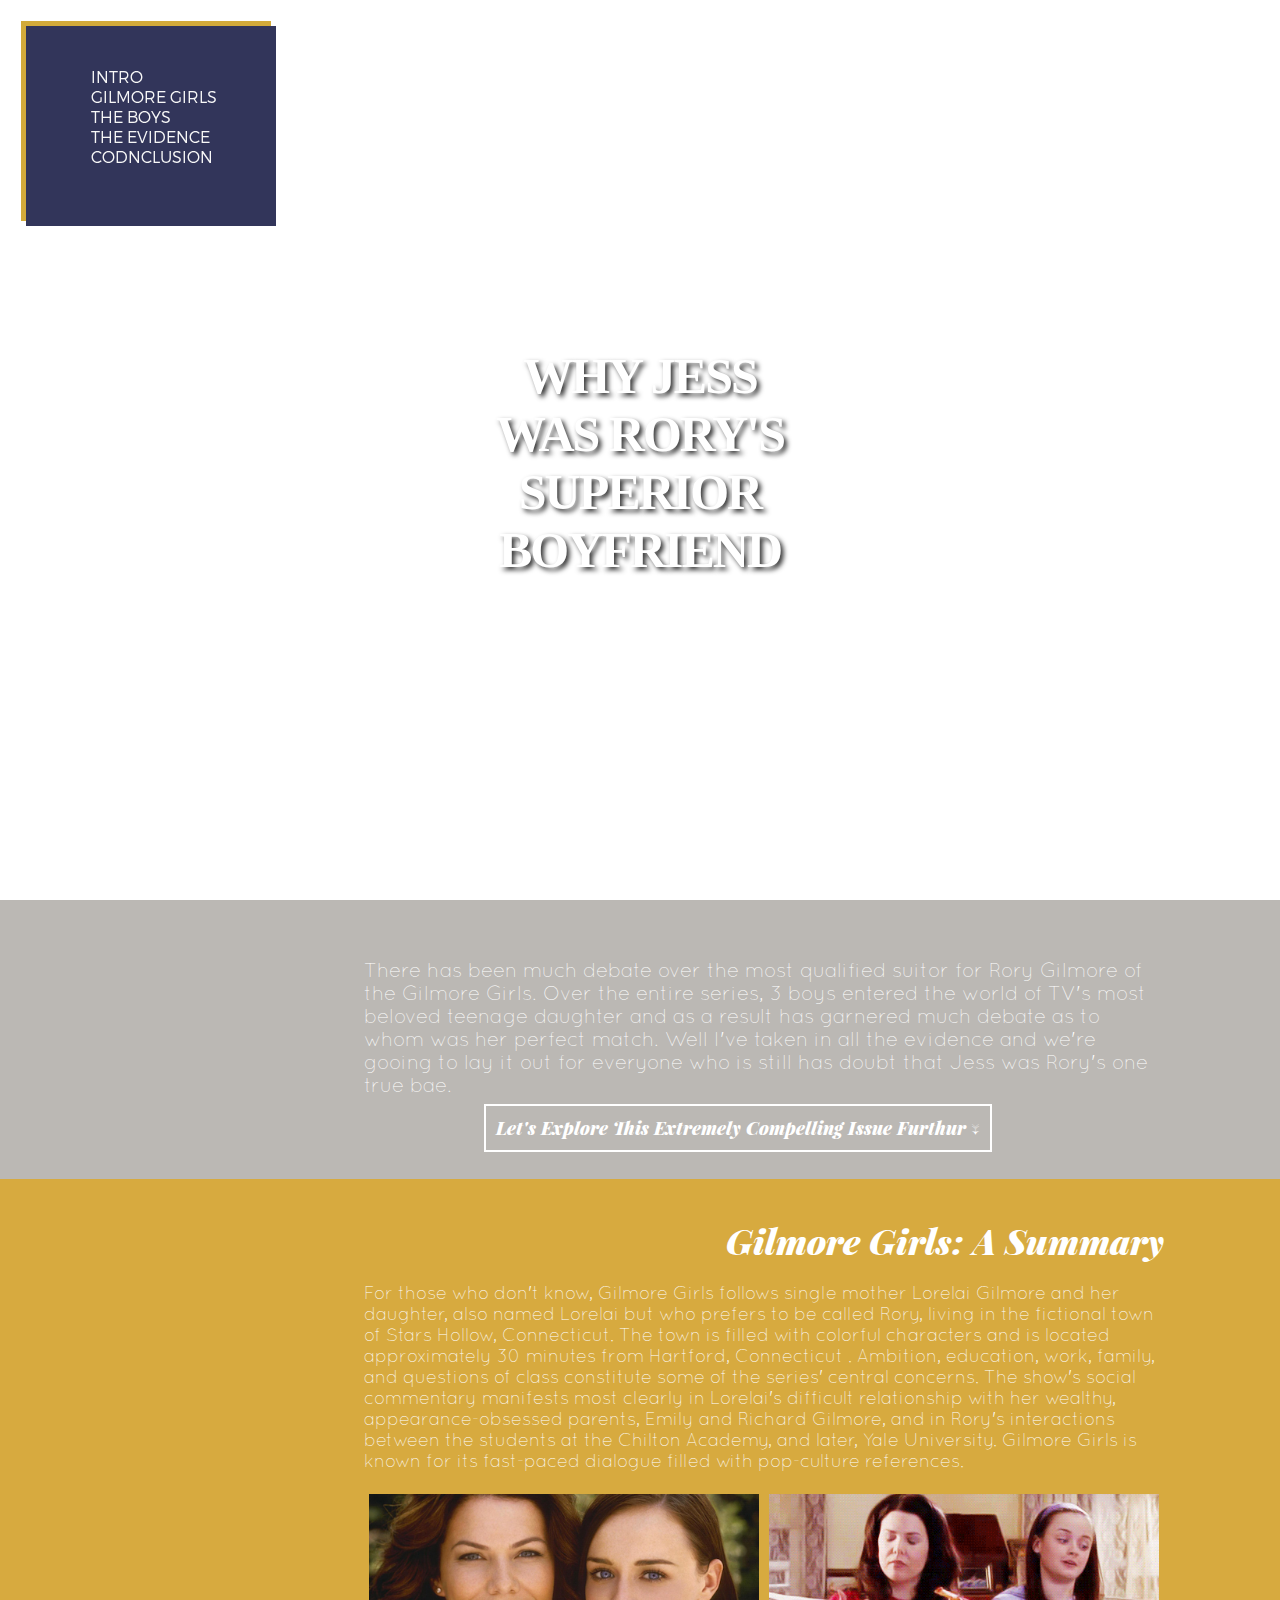
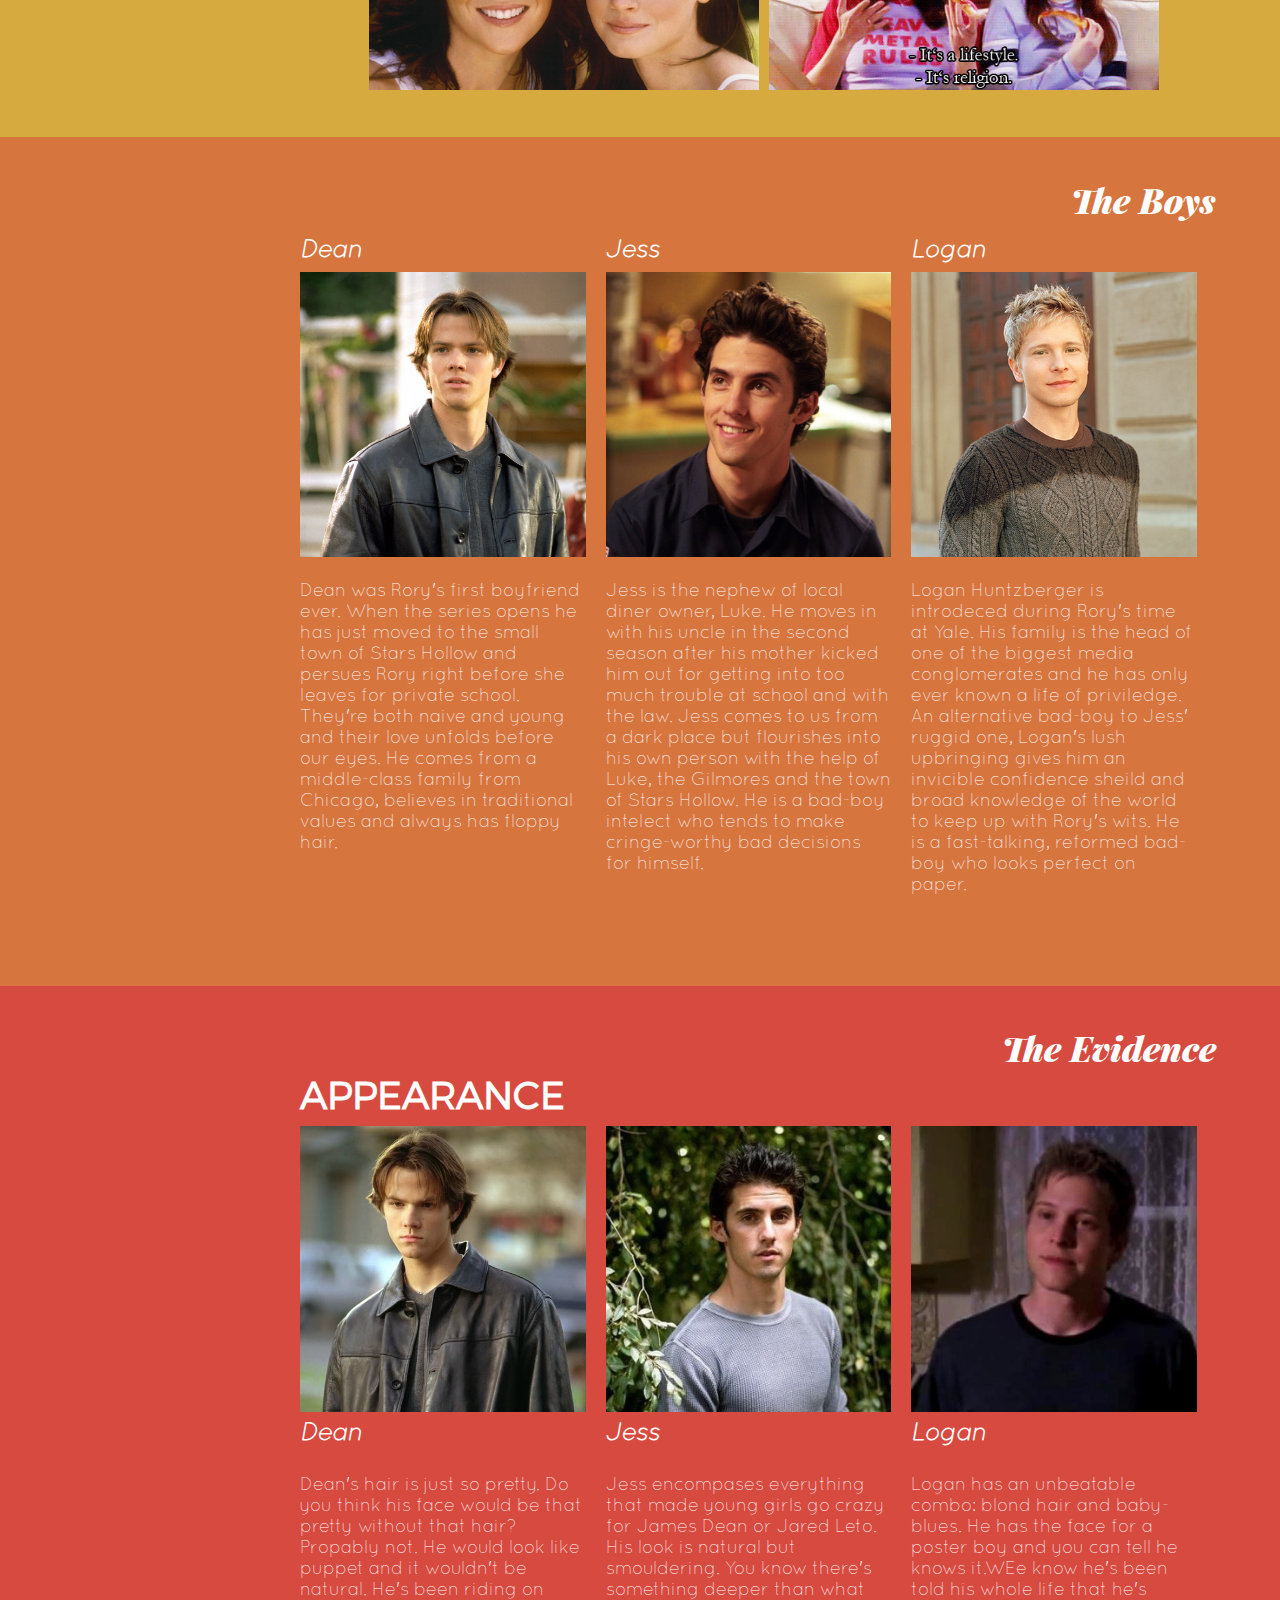
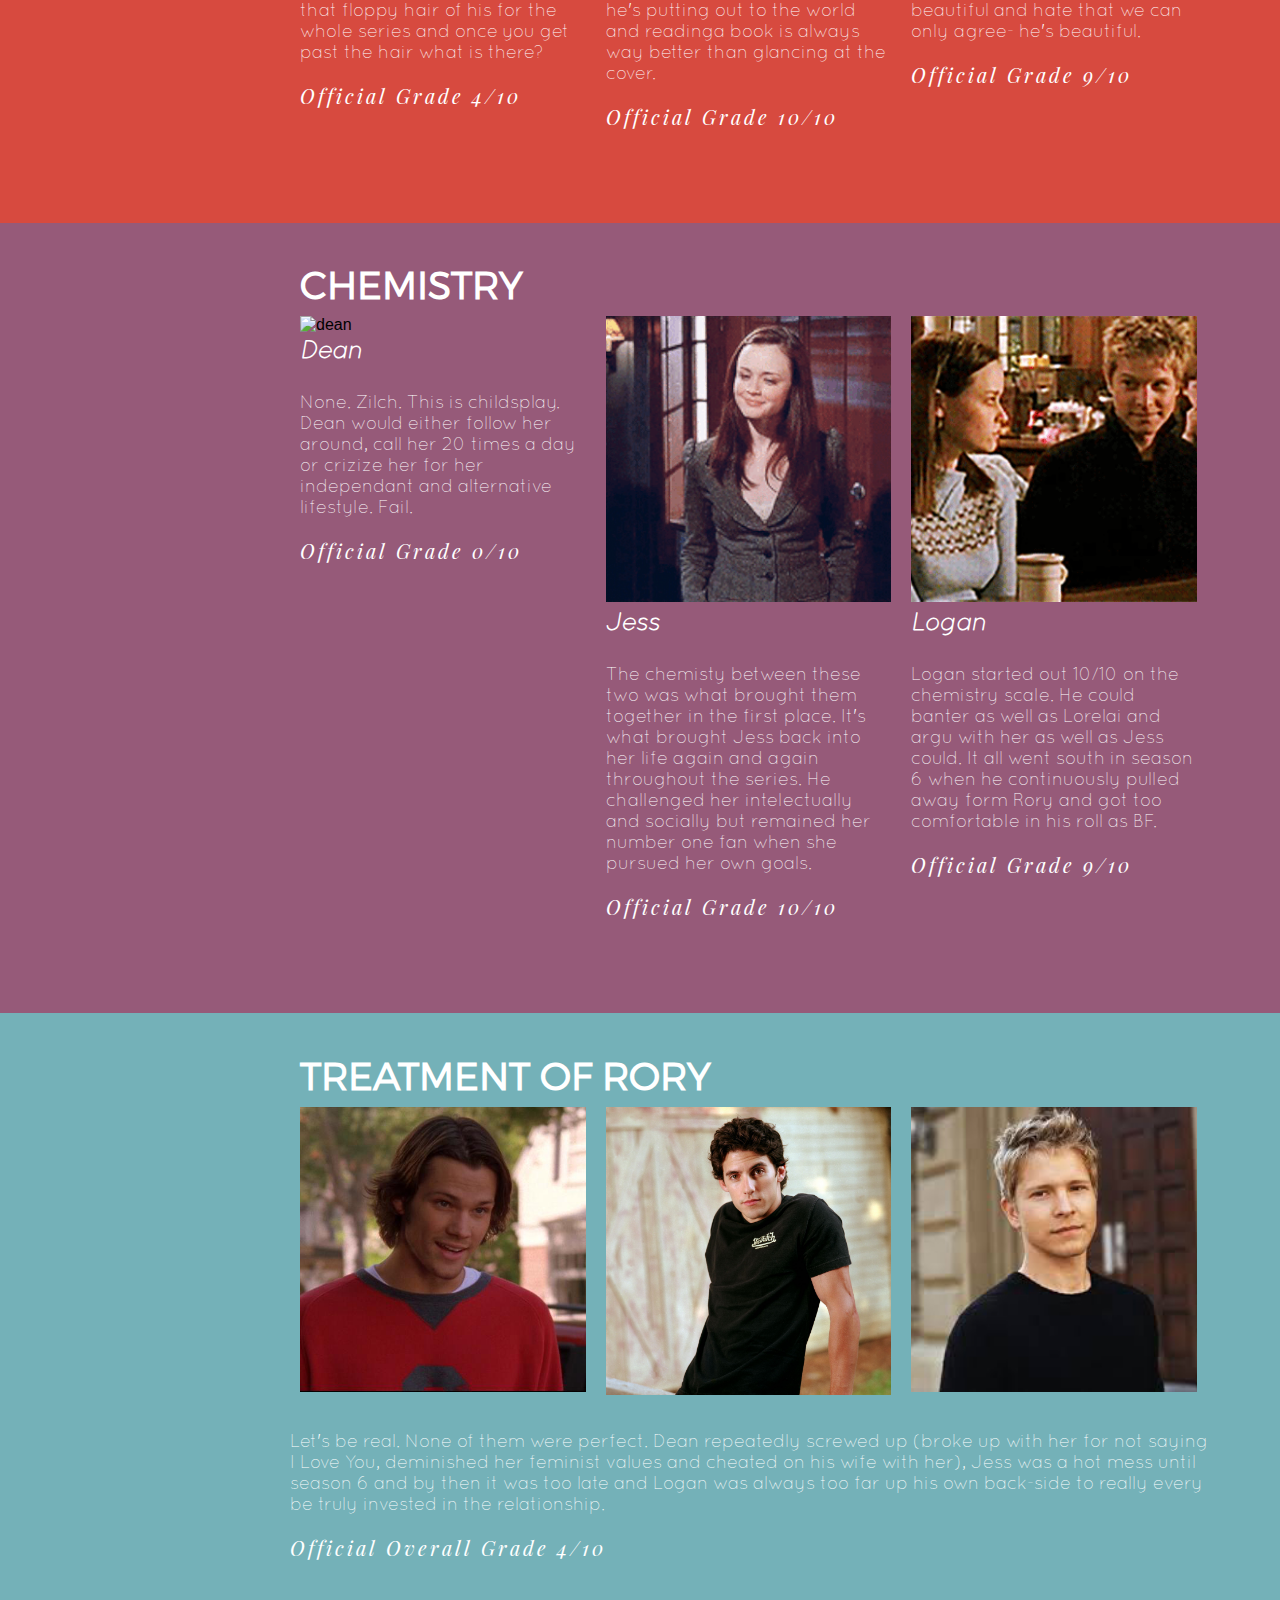
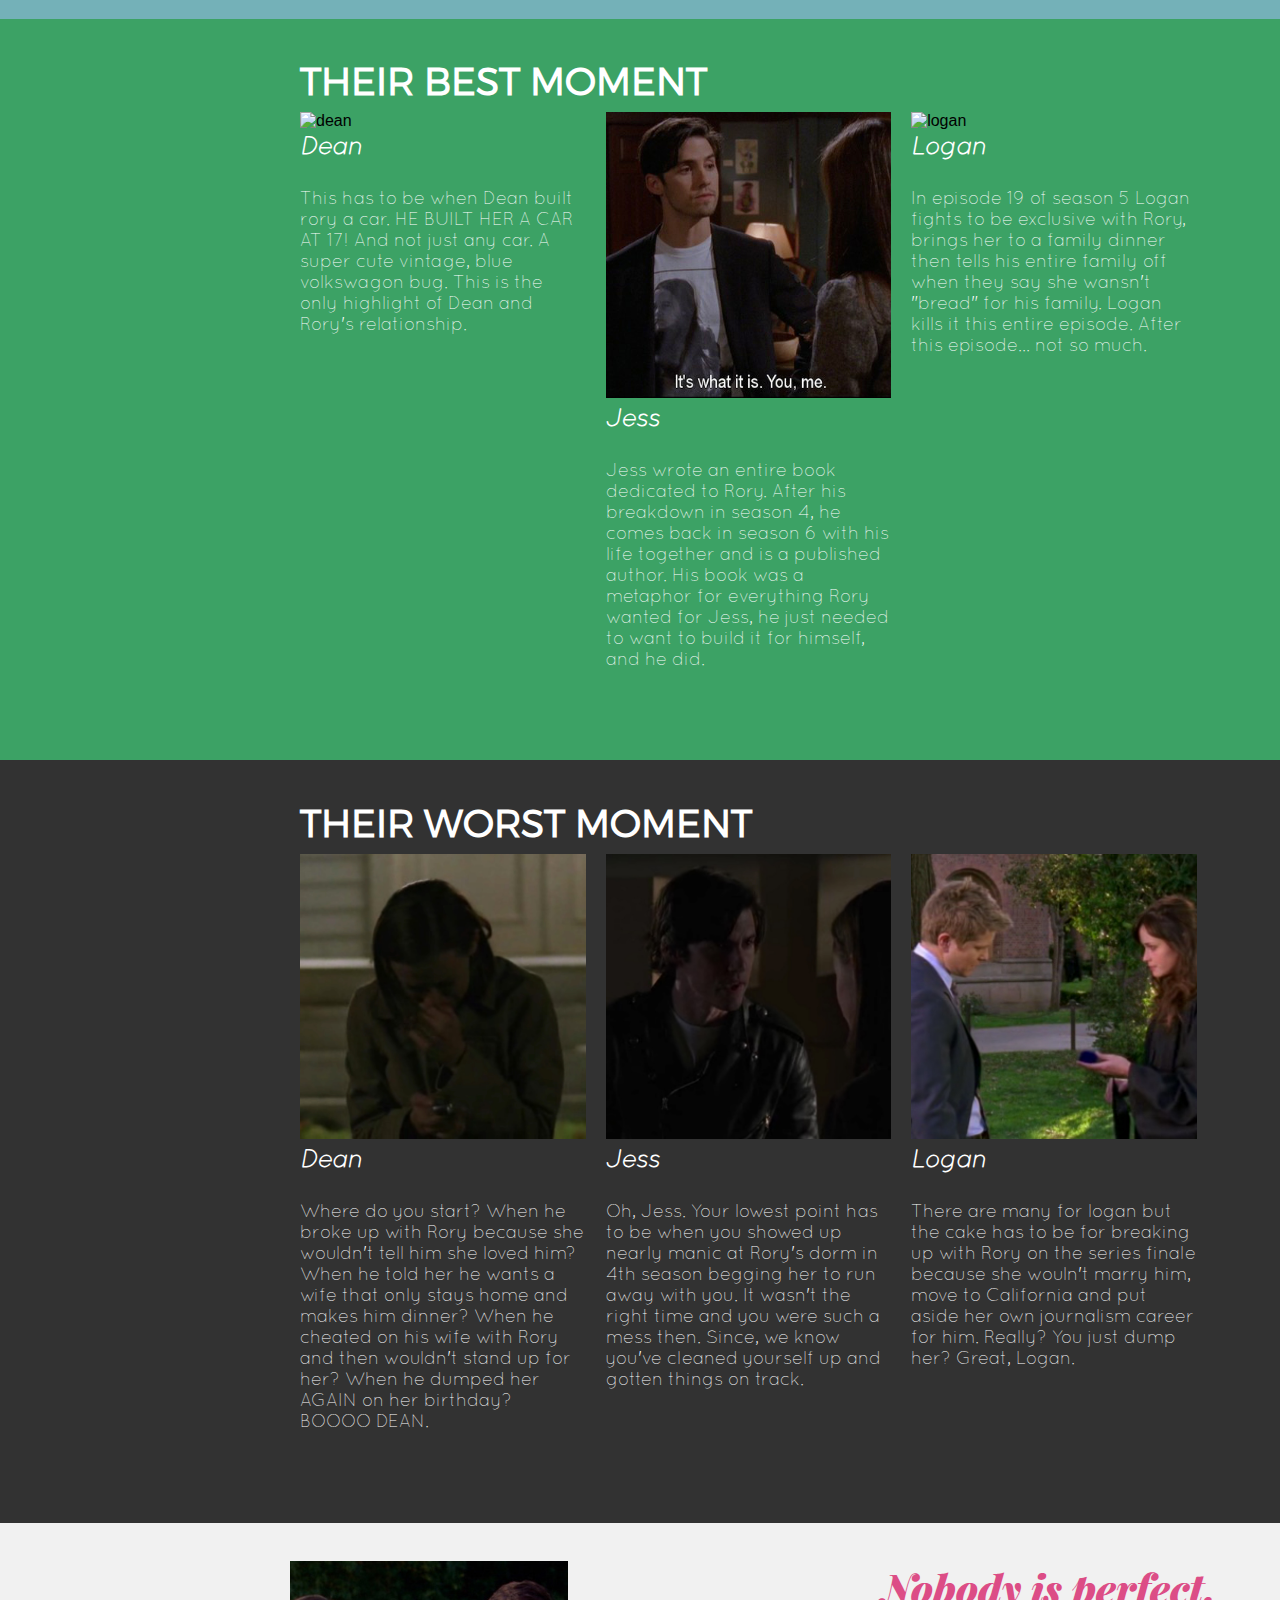
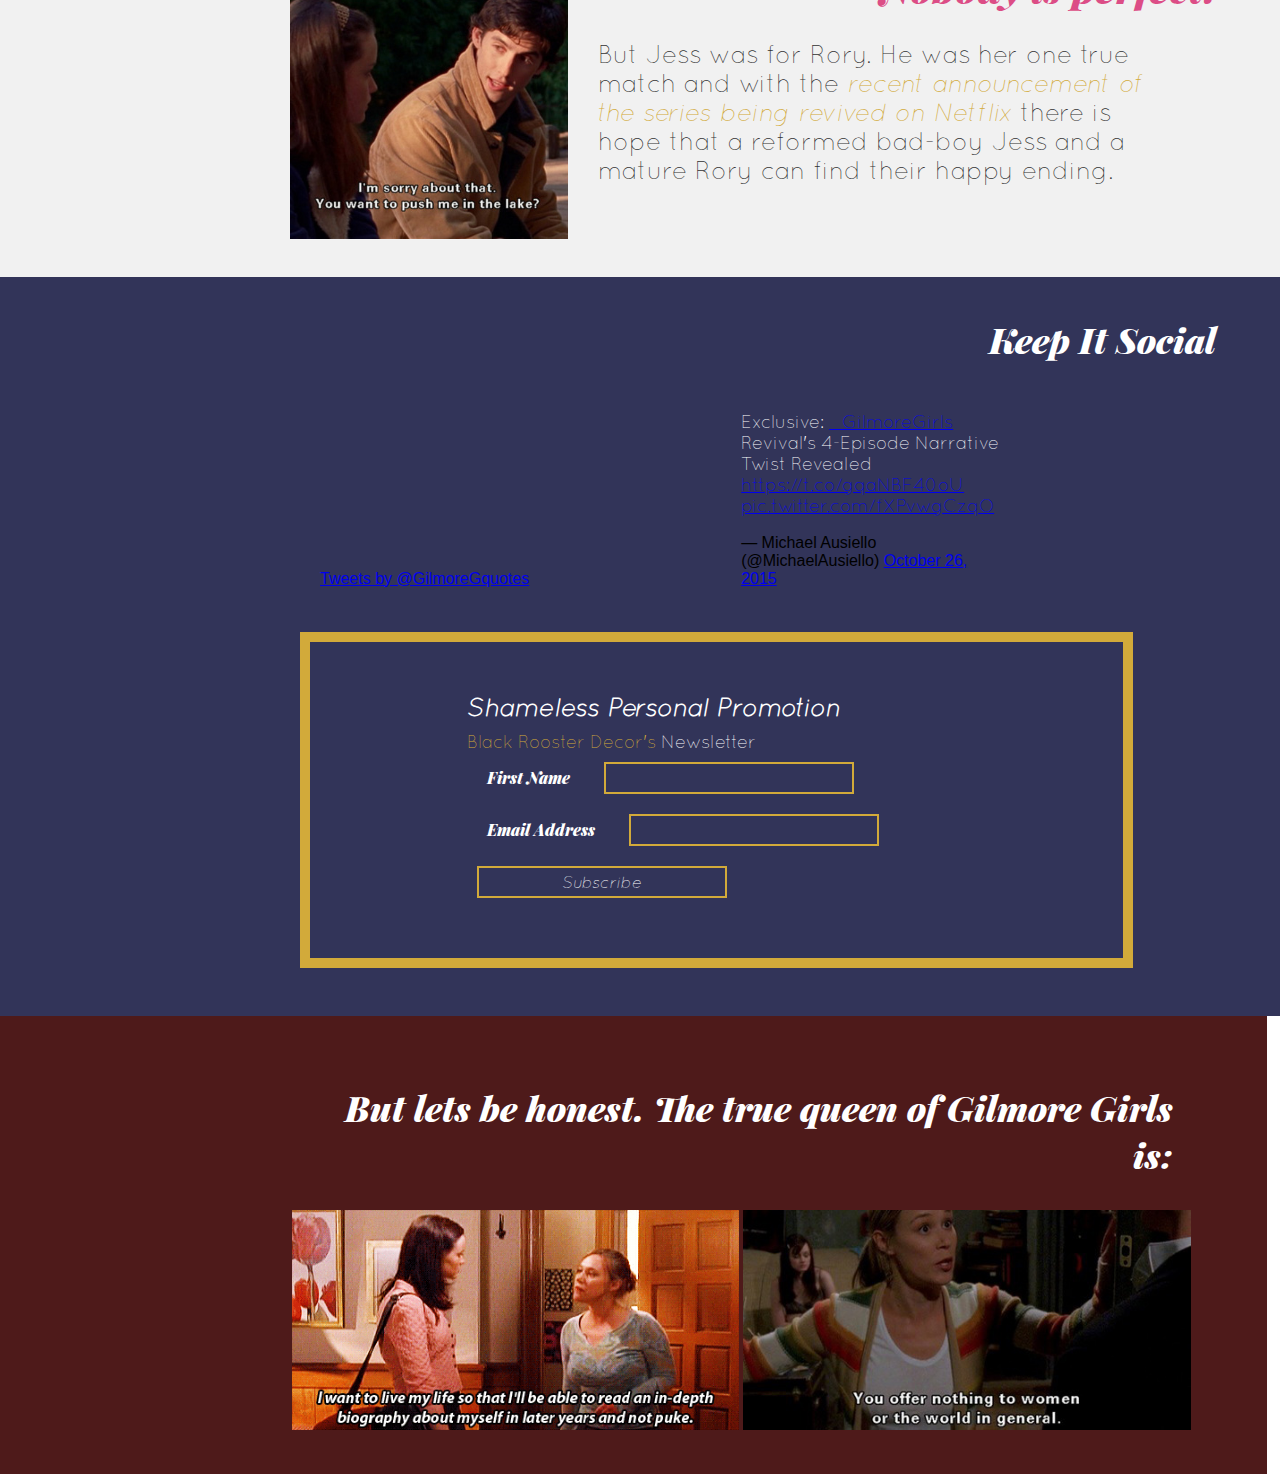
==== index.html @ 8b72e269 "Initial Commit" ====
<!DOCTYPE html>
<html lang="en">
<head>
	<meta charset="UTF-8">
	<title>Why Jess Was Rory's Superior Boyfriend</title>
	<link rel="stylesheet" href="style.css">
</head>

<body>
	<header>
		<nav id="nav">
		<ul>
			<li><a href="index.html">Intro</a></li>
			<li><a href="#story">Gilmore Girls</a></li>
			<li><a href="#boys">The Boys</a></li>
			<li><a href="#evidence">The Evidence</a>
				<ul class="subMenu">
						<li><a href="#apperance">Appearance</a></li>
						<li><a href="#chemistry">Chemistry</a></li>
						<li><a href="#rory">Treatment of Rory</a></li>
						<li><a href="#best">Best Moment</a></li>
						<li><a href="#worst">Worst Moment</a></li>
					</ul>
				</li>
				<li><a href="#finale">Codnclusion</a></li>
			</ul>
		</nav>
		<div class="wrapperHead">
			<h1>Why Jess Was Rory's Superior Boyfriend</h1>
		</div>
	</header>

	
	
	<div class="about">
		<div class="wrapper">
			<p>There has been much debate over the most qualified suitor for Rory Gilmore of the Gilmore Girls. Over the entire series, 3 boys entered the world of TV's most beloved teenage daughter and as a result has garnered much debate as to whom was her perfect match. Well I've taken in all the evidence and we're gooing to lay it out for everyone who is still has doubt that Jess was Rory's one true bae.</p>
			<a href="#story">Let's Explore This Extremely Compelling Issue Furthur &#8595;</a>
		</div>
	</div>

		<div class="story" id="story">
			<div class="wrapper">			
				<h2>Gilmore Girls: A Summary</h2>
				<p>For those who don't know, Gilmore Girls follows single mother Lorelai Gilmore and her daughter, also named Lorelai but who prefers to be called Rory, living in the fictional town of Stars Hollow, Connecticut. The town is filled with colorful characters and is located approximately 30 minutes from Hartford, Connecticut . Ambition, education, work, family, and questions of class constitute some of the series' central concerns. The show's social commentary manifests most clearly in Lorelai's difficult relationship with her wealthy, appearance-obsessed parents, Emily and Richard Gilmore, and in Rory's interactions between the students at the Chilton Academy, and later, Yale University. Gilmore Girls is known for its fast-paced dialogue filled with pop-culture references.</p>
				<div class="storyImg">
					<img src="images/GG-LR.jpg" alt="GG 1">
					<div class="storyVideo">
						<iframe src="https://www.youtube.com/embed/JfCYKe5SxQE?rel=0&amp;showinfo=0" frameborder="0" allowfullscreen></iframe>
					</div>
				</div> 

				<div class="storyImg">
					<img src="images/GG-Religion.gif" alt="GG 2">
					<div class="storyVideo">
						<iframe src="https://www.youtube.com/embed/2e681kuHWds?rel=0&amp;showinfo=0" frameborder="0" allowfullscreen></iframe>
					</div>
				</div>				

			</div>
		</div>	

		
		
		<div class="boys" id="boys">
			<h2>The Boys</h2>
				<div class="dean">
					<h4>Dean</h4>
					<img src="images/Dean02.jpg" class="theboys" alt="Dean">
					<p>Dean was Rory's first boyfriend ever. When the series opens he has just moved to the small town of Stars Hollow and persues Rory right before she leaves for private school. They're both naive and young and their love unfolds before our eyes. He comes from a middle-class family from Chicago, believes in traditional values and always has floppy hair.</p>
				</div>

				<div class="jess">
					<h4>Jess</h4>
					<img src="images/Jess03.jpg" class="theboys" alt="jess">
					<p>Jess is the nephew of local diner owner, Luke. He moves in with his uncle in the second season after his mother kicked him out for getting into too much trouble at school and with the law. Jess comes to us from a dark place but flourishes into his own person with the help of Luke, the Gilmores and the town of Stars Hollow. He is a bad-boy intelect who tends to make cringe-worthy bad decisions for himself.</p>
				</div>

				<div class="logan">
					<h4>Logan</h4>
					<img src="images/Logan02.jpg" class="theboys" alt="logan">
					<p>Logan Huntzberger is introdeced during Rory's time at Yale. His family is the head of one of the biggest media conglomerates and he has only ever known a life of priviledge. An alternative bad-boy to Jess' ruggid one, Logan's lush upbringing gives him an invicible confidence sheild and broad knowledge of the world to keep up with Rory's wits. He is a fast-talking, reformed bad-boy who looks perfect on paper.</p>
				</div>
		</div>
		

		<div class="appearance" id="evidence appearance">
			<h2>The Evidence</h2>
			<h3>Appearance</h3>
				<div class="dean">
					<img src="images/Dean01.jpg" class="theboys" alt="dean">
					<h4>Dean</h4>
					<p>Dean's hair is just so pretty. Do you think his face would be that pretty without that hair? Propably not. He would look like puppet and it wouldn't be natural. He's been riding on that floppy hair of his for the whole series and once you get past the hair what is there?</p>
					<p class="grade">Official Grade 4/10</p>
				</div>

				<div class="jess">
					<img src="images/Jess01.jpg" class="theboys" alt="jess">
					<h4>Jess</h4>
					<p>Jess encompases everything that made young girls go crazy for James Dean or Jared Leto. His look is natural but smouldering. You know there's something deeper than what he's putting out to the world and readinga  book is always way better than glancing at the cover.</p>
					<p class="grade">Official Grade 10/10</p>
				</div>

				<div class="logan">
					<img src="images/Logan03.jpg" class="theboys" alt="logan">
					<h4>Logan</h4>					
					<p>Logan has an unbeatable combo: blond hair and baby-blues. He has the face for a poster boy and you can tell he knows it.WEe know he's been told his whole life that he's beautiful and hate that we can only agree- he's beautiful.</p>	
					<p class="grade">Official Grade 9/10</p>
				</div>	
		</div>	


			<div class="chemistry clearfix" id="chemistry">
				<h3>Chemistry</h3>
				<div class="dean">
					<img src="images/Dean04.jpg" class="theboys" alt="dean">
					<h4>Dean</h4>
					<p>None. Zilch. This is childsplay. Dean would either follow her around, call her 20 times a day or crizize her for her independant and alternative lifestyle. Fail.</p>
					<p class="grade">Official Grade 0/10</p>
				</div>

				<div class="jess">
					<img src="images/Jess04.gif" class="theboys" alt="jess">
					<h4>Jess</h4>
					<p>The chemisty between these two was what brought them together in the first place. It's what brought Jess back into her life again and again throughout the series. He challenged her intelectually and socially but remained her number one fan when she pursued her own goals.</p>
					<p class="grade">Official Grade 10/10</p>
				</div>

				<div class="logan">
					<img src="images/Logan04.gif" class="theboys" alt="logan">
					<h4>Logan</h4>					
					<p>Logan started out 10/10 on the chemistry scale. He could banter as well as Lorelai and argu with her as well as Jess could. It all went south in season 6 when he continuously pulled away form Rory and got too comfortable in his roll as BF.</p>	
					<p class="grade">Official Grade 9/10</p>
				</div>	
			</div>

			<div class="rory clearfix">
			<h3>Treatment of Rory</h3>
				<div>
					<img src="images/Dean03.JPG" alt="Dean" class="theboys"> 
					<img src="images/Jess02.jpg" alt="Jess" class="theboys"> 
					<img src="images/Logan01.jpg" alt="Logan" class="theboys">
					<p>Let's be real. None of them were perfect. Dean repeatedly screwed up (broke up with her for not saying I Love You, deminished her feminist values and cheated on his wife with her), Jess was a hot mess until season 6 and by then it was too late and Logan was always too far up his own back-side to really every be truly invested in the relationship.</p>
					<p class="grade">Official Overall Grade 4/10</p>
				</div>
			</div>

	
			<div class="best clearfix">
			<h3>Their Best Moment</h3>
				<div class="dean">
					<img src="images/Dean05.jpg" class="theboys" alt="dean">
					<h4>Dean</h4>
					<p>This has to be when Dean built rory a car. HE BUILT HER A CAR AT 17! And not just any car. A super cute vintage, blue volkswagon bug. This is the only highlight of Dean and Rory's relationship.</p>
				</div>

				<div class="jess">
					<img src="images/Jess05.jpg" class="theboys" alt="jess">
					<h4>Jess</h4>
					<p>Jess wrote an entire book dedicated to Rory. After his breakdown in season 4, he comes back in season 6 with his life together and is a published author. His book was a metaphor for everything Rory wanted for Jess, he just needed to want to build it for himself, and he did.</p>
				</div>

				<div class="logan">
					<img src="images/Logan05.png" class="theboys" alt="logan">
					<h4>Logan</h4>					
					<p>In episode 19 of season 5 Logan fights to be exclusive with Rory, brings her to a family dinner then tells his entire family off when they say she wansn't "bread" for his family. Logan kills it this entire episode. After this episode... not so much.</p>	
				</div>
			</div>

			<div class="worst clearfix">
			<h3>Their Worst Moment</h3>
				<div class="dean">
					<img src="images/Dean06.jpg" class="theboys" alt="dean">
					<h4>Dean</h4>
					<p>Where do you start? When he broke up with Rory because she wouldn't tell him she loved him? When he told her he wants a wife that only stays home and makes him dinner? When he cheated on his wife with Rory and then wouldn't stand up for her? When he dumped her AGAIN on her birthday? BOOOO DEAN.</p>
				</div>

				<div class="jess">
					<img src="images/Jess06.jpg" class="theboys" alt="jess">
					<h4>Jess</h4>
					<p>Oh, Jess. Your lowest point has to be when you showed up nearly manic at Rory's dorm in 4th season begging her to run away with you. It wasn't the right time and you were such a mess then. Since, we know you've cleaned yourself up and gotten things on track.</p>
				</div>

				<div class="logan">
					<img src="images/Logan06.jpg" class="theboys" alt="logan">
					<h4>Logan</h4>					
					<p>There are many for logan but the cake has to be for breaking up with Rory on the series finale because she wouln't marry him, move to California and put aside her own journalism career for him. Really? You just dump her? Great, Logan.</p>	
				</div>
			</div>

		<div class="finale" id="finale">
		<img src="images/JessQuote01.jpg" alt="Jess">
		<h2>Nobody is perfect.</h2> <p>But Jess was for Rory. He was her one true match and with the <a href="">recent announcement of the series being revived on Netflix</a> there is hope that a reformed bad-boy Jess and a mature Rory can find their happy ending.</p>
		</div>

		<div class="socials">
		<h2>Keep It Social</h2>
			<div class="socialsInput">
				<div id="twitter-iframe">
					<a class="twitter-timeline" href="https://twitter.com/GilmoreGquotes" data-widget-id="662160573522571265">Tweets by @GilmoreGquotes</a> <script>!function(d,s,id){var js,fjs=d.getElementsByTagName(s)[0],p=/^http:/.test(d.location)?'http':'https';if(!d.getElementById(id)){js=d.createElement(s);js.id=id;js.src=p+"://platform.twitter.com/widgets.js";fjs.parentNode.insertBefore(js,fjs);}}(document,"script","twitter-wjs");</script>
				</div>
			
				<div id="tweet-iframe">
					<blockquote id="tweet-iframe" class="twitter-tweet" lang="en"><p lang="en" dir="ltr">Exclusive: <a href="https://twitter.com/hashtag/GilmoreGirls?src=hash">#GilmoreGirls</a> Revival&#39;s 4-Episode Narrative Twist Revealed <a href="https://t.co/gqaNBF40oU">https://t.co/gqaNBF40oU</a> <a href="https://t.co/fXPvwgCzqO">pic.twitter.com/fXPvwgCzqO</a></p>&mdash; Michael Ausiello (@MichaelAusiello) <a href="https://twitter.com/MichaelAusiello/status/658713698358444032">October 26, 2015</a></blockquote> <script async src="//platform.twitter.com/widgets.js" charset="utf-8"></script>
				</div>

				<div id="mc_embed_signup">
				<form action="//blackroosterdecor.us2.list-manage.com/subscribe/post?u=9c49c061bf0e467c6b81e1610&amp;id=e292d577c9" method="post" id="mc-embedded-subscribe-form" name="mc-embedded-subscribe-form" class="validate" target="_blank" novalidate>
    			<div id="mc_embed_signup_scroll">
				<h4>Shameless Personal Promotion</h4>
				<p><a href="http://blackroosterdecor.com">Black Rooster Decor's</a> Newsletter</p>
				<div class="mc-field-group">
					<label for="mce-FNAME">First Name </label>
					<input type="text" value="" name="FNAME" class="" id="mce-FNAME">
				</div>
				<div class="mc-field-group">
					<label for="mce-EMAIL">Email Address </label>
					<input type="email" value="" name="EMAIL" class="required email" id="mce-EMAIL">
				</div>
				<div id="mce-responses" class="clear">
					<div class="response" id="mce-error-response" style="display:none"></div>
					<div class="response" id="mce-success-response" style="display:none"></div>
				</div>    <!-- real people should not fill this in and expect good things - do not remove this or risk form bot signups-->
    			<div style="position: absolute; left: -5000px;"><input type="text" name="b_9c49c061bf0e467c6b81e1610_e292d577c9" tabindex="-1" value=""></div>
   				 <div class="clear"><input type="submit" value="Subscribe" name="subscribe" id="mc-embedded-subscribe" class="button"></div>
    			</div>
				</form>
				</div>
				</div>
		</div>


	<footer>
		<div class="footer">
			<h2>But lets be honest. The true queen of Gilmore Girls is:</h2>
			<img src="images/Paris01.gif" alt="Paris"><img src="images/Paris02.jpg" alt="">
		</div>
	</footer>
</body>
</html>
---- style.css ----
article,aside,details,figcaption,figure,footer,header,hgroup,nav,section,summary{display:block;}audio,canvas,video{display:inline-block;}audio:not([controls]){display:none;height:0;}[hidden]{display:none;}html{font-family:sans-serif;-webkit-text-size-adjust:100%;-ms-text-size-adjust:100%;}a:focus{outline:thin dotted;}a:active,a:hover{outline:0;}h1{font-size:2em;}abbr[title]{border-bottom:1px dotted;}b,strong{font-weight:700;}dfn{font-style:italic;}mark{background:#ff0;color:#000;}code,kbd,pre,samp{font-family:monospace, serif;font-size:1em;}pre{white-space:pre-wrap;word-wrap:break-word;}q{quotes:\201C \201D \2018 \2019;}small{font-size:80%;}sub,sup{font-size:75%;line-height:0;position:relative;vertical-align:baseline;}sup{top:-.5em;}sub{bottom:-.25em;}img{border:0;}svg:not(:root){overflow:hidden;}fieldset{border:1px solid silver;margin:0 2px;padding:.35em .625em .75em;}button,input,select,textarea{font-family:inherit;font-size:100%;margin:0;}button,input{line-height:normal;}button,html input[type=button],/* 1 */
input[type=reset],input[type=submit]{-webkit-appearance:button;cursor:pointer;}button[disabled],input[disabled]{cursor:default;}input[type=checkbox],input[type=radio]{box-sizing:border-box;padding:0;}input[type=search]{-webkit-appearance:textfield;-moz-box-sizing:content-box;-webkit-box-sizing:content-box;box-sizing:content-box;}input[type=search]::-webkit-search-cancel-button,input[type=search]::-webkit-search-decoration{-webkit-appearance:none;}textarea{overflow:auto;vertical-align:top;}table{border-collapse:collapse;border-spacing:0;}body,figure{margin:0;}legend,button::-moz-focus-inner,input::-moz-focus-inner{border:0;padding:0;}

.clearfix:after {visibility: hidden; display: block; font-size: 0; content: " "; clear: both; height: 0; }

* { -moz-box-sizing: border-box; -webkit-box-sizing: border-box; box-sizing: border-box; }

@font-face {
    font-family: PlayfairDisplayBlackItalic;
    src: url(fonts/PlayfairDisplay-BlackItalic.otf);
}

@font-face {
    font-family: PlayfairDisplayItalic;
    src: url(fonts/PlayfairDisplay-Italic.otf);
}

@font-face {
    font-family: MontseerratLight;
    src: url(fonts/Montserrat-Light.otf);
}

@font-face {
    font-family: QuicksandLightItalic;
    src: url(fonts/Quicksand-LightItalic.otf);
}

@font-face {
    font-family: QuicksandLight;
    src: url(fonts/Quicksand-Light.otf);
}

header {
	background: url(images/RoryJess01.jpg) fixed;
	background-size: cover;
	height: 100vh;
}

.wrapper {
	max-width: 800px;
	margin: 0 auto;
	margin-left: 300px
}

.wrapperHead {
	max-width: 350px;
	margin: 0 auto;
}

h1 {
	color: white;
	font-family: Montserrat;
	font-size: 50px;
	margin: 0;
	padding-top: 99%;
	padding-bottom: 20px;
	text-transform: uppercase;
	letter-spacing: -2px;
	text-align: center;
	text-shadow: 3px 3px 5px #343434;
	border: 4px solid white;
	border-top: none;
}

h2 {
	color: white;
	font-family: PlayfairDisplayBlackItalic;
	font-size: 35px;
	text-align: right;
	padding: 0;
	margin: 0;
}

h3 {
	color: white;
	font-family: MontseerratLight;
	font-size: 38px;
	padding: 0;
	padding-left: 10px;
	margin: 0;
	text-transform: uppercase;
}

h4 {
	color: white;
	font-family: QuicksandLightItalic;
	font-size: 25px;
	margin: 0;
	padding-bottom: 10px;

}

p {
	color: white;
	font-family: QuicksandLight;
	font-size: 18px;

}



#nav {
	width: 250px;
	height: 200px;
	box-shadow: -5px -5px #d2aa3a;
	background-color: #32355a;
	margin-left: 2%;
	margin-top: 2%;
	padding: 25px;
	position: fixed;
}


#nav ul {
	list-style: none;
}

#nav ul li {
	position: relative;
}

#nav ul a {
	color: #f8f8f8;
	font-size: 16px;
	text-decoration: none;
	font-family: MontseerratLight;
	text-transform: uppercase;
}

#nav ul a:hover {
	color: #cda43a;
	letter-spacing: 3px;
	text-decoration: none;
	font-family: PlayfairDisplayBlackItalic;
	text-transform: lowercase;
}

#nav ul li ul {
	width: 200px;
	height: 150px;
	padding: 20px;
	box-shadow: 5px 5px #de4d86;
	padding-right: -20px;
	background-color: #d1ceca;
	position: absolute;
	display: none;
	text-align: right;
}

#nav ul li:hover ul {
	display: inline-block;				
}

#nav ul li ul li {
	display:list-item;
}

#nav ul li ul a {
	color: white;
	font-family: PlayfairDisplayItalic;
	text-transform: lowercase;
}

#nav ul li ul a:hover {
	color: #dc4d86;
	letter-spacing: 0;
	font-family: MontseerratLight;
	text-transform: uppercase;
}

.about, .story, .boys, .appearance, .chemistry, .rory, .best, .worst, .finale, .socials, footer {
	width: 100%;
	float: left;
	padding: 3% 5%;
}

.about {
	background-color: #bbb8b4;
}

.about p {
	color: white;
	font-family: QuicksandLight;
	font-size: 20px;
}

.about a {
	color: white;
	text-decoration: none;
	font-size: 18px;
	margin-left: 15%;
	font-family: PlayfairDisplayBlackItalic;
	padding: 10px;
	border: 2px solid white;
}

.about a:hover {
	color: #bbb8b4;
	background-color: white;
}

.story {
	background-color: #d7aa3f;
}

.storyImg {
	float: left;
	width: calc(50% - 10px);
	display: inline-block;
	margin: 5px;
	position: relative;
}

.storyImg img {
	width: 100%;
}

.storyImg:hover .storyVideo {
	display: block;
}


.storyVideo iframe {
	width: 100%;
	height: 100%;
}

.storyVideo {
	position: absolute;
	width: 100%;
	top: 0;
	bottom: 0;
	right: 0;
	left: 0;
	object-fit: contain;
	display: none;
}

.boys {
	background-color: #d7753f;
	padding-left: 250px;
}

div.boys div, div.appearance div, div.chemistry div, div.best div, div.worst div, .rory img {
	width: 33%;
	height: auto;
	display: inline-block;
	float: left;
	margin-bottom: 25px;
	padding: 10px;

}

.theboys {
	width: 100%;
}

p.grade {
	font-family: PlayfairDisplayItalic;
	letter-spacing: 3px;
	font-size: 20px;
}

.boys, .appearance, .chemistry, .rory, .best, .worst, .finale, .socials, footer {
	padding-left: 290px;
}

.appearance {
	background-color: #d74a3f;
}

.chemistry {
	background-color: #965a79;
}

.rory {
	background-color: #74b1b8;
}

.rory p {
	clear: both;
}

.best {
	background-color: #3ca265;
}

.worst {
	background-color: #323232;
}

.finale {
	background-color: #f1f1f1;
	clear: both;
	float: left;
}

.finale img {
	float: left;
	width: 30%;
}

.finale p {
	font-size: 25px;
	margin-left: 30px;
	width: 60%;
	float: left;
	color: #323232;
}

.finale h2 {
	color: #dc4d86;
	font-size: 40px;
}

.finale a {
	color: #d2aa3a;
	text-decoration: none;
	font-family: QuicksandLightItalic;
}

.finale a:hover {
	color: #f1f1f1;
	background-color: #d2aa3a;
	text-decoration: none;
	font-family: QuicksandLightItalic;
}

.socials {
	background-color: #323459;
	margin: 0 auto;
}

.socialsInput {
	float: left;
	width: 100%;
}

.twitter-timeline, .twitter-tweet {
	width: 300px !important;
	margin: 10px;
	padding: 20px;
	float: left;
}

#twitter-iframe {
	display: inline-block;
	width: 45%;
}

#twitter-iframe iframe {
/*	position: static !important;
	visibility: visible !important;
	display: inline-block !important*/;
	width: 100% !important;
	height: 520px !important;
	padding: 0px !important;
	border: none !important;
}

#tweet-iframe {
	display: inline-block;
	width: 45%;
}

#tweet-iframe iframe {
/*	position: static !important;
	visibility: visible !important;
	display: block !important;*/
	width: 100% !important;
	padding: 0px !important;
	border: none !important;
}

#mc_embed_signup {
	clear: both;
	border: 10px solid #d2aa3a;
	width: 90%;
	margin: 0 auto;
	margin: 10px;
	padding: 50px;
}

#mc_embed_signup a {
	color: #d2aa3a;
	text-decoration: none;
}

#mc_embed_signup a:hover {
	background-color: #d2aa3a;
	padding: 5px;
	color: white;
}

#mc_embed_signup p {
	padding: 0;
	margin: 0;
}


#mc_embed_signup_scroll {
	width: 500px;
	margin: 0 auto;
}

#mc_embed_signup label {
	color: white;
	font-family: PlayfairDisplayBlackItalic;
	padding: 20px;
}

#mc_embed_signup input {
	width: 50%;
	background-color: #323459;
	color: white;
	font-family: QuicksandLightItalic;
	border: 2px solid #d2aa3a;
	margin: 10px;
	padding: 5px;
}

.clear {
	width: 100%;
}

footer {
	background-color: #4e1a1a;
	width: 99%;

}

footer h2 {
	padding: 30px;
}

footer img {
	width: 49%;
	margin: 2px;
}
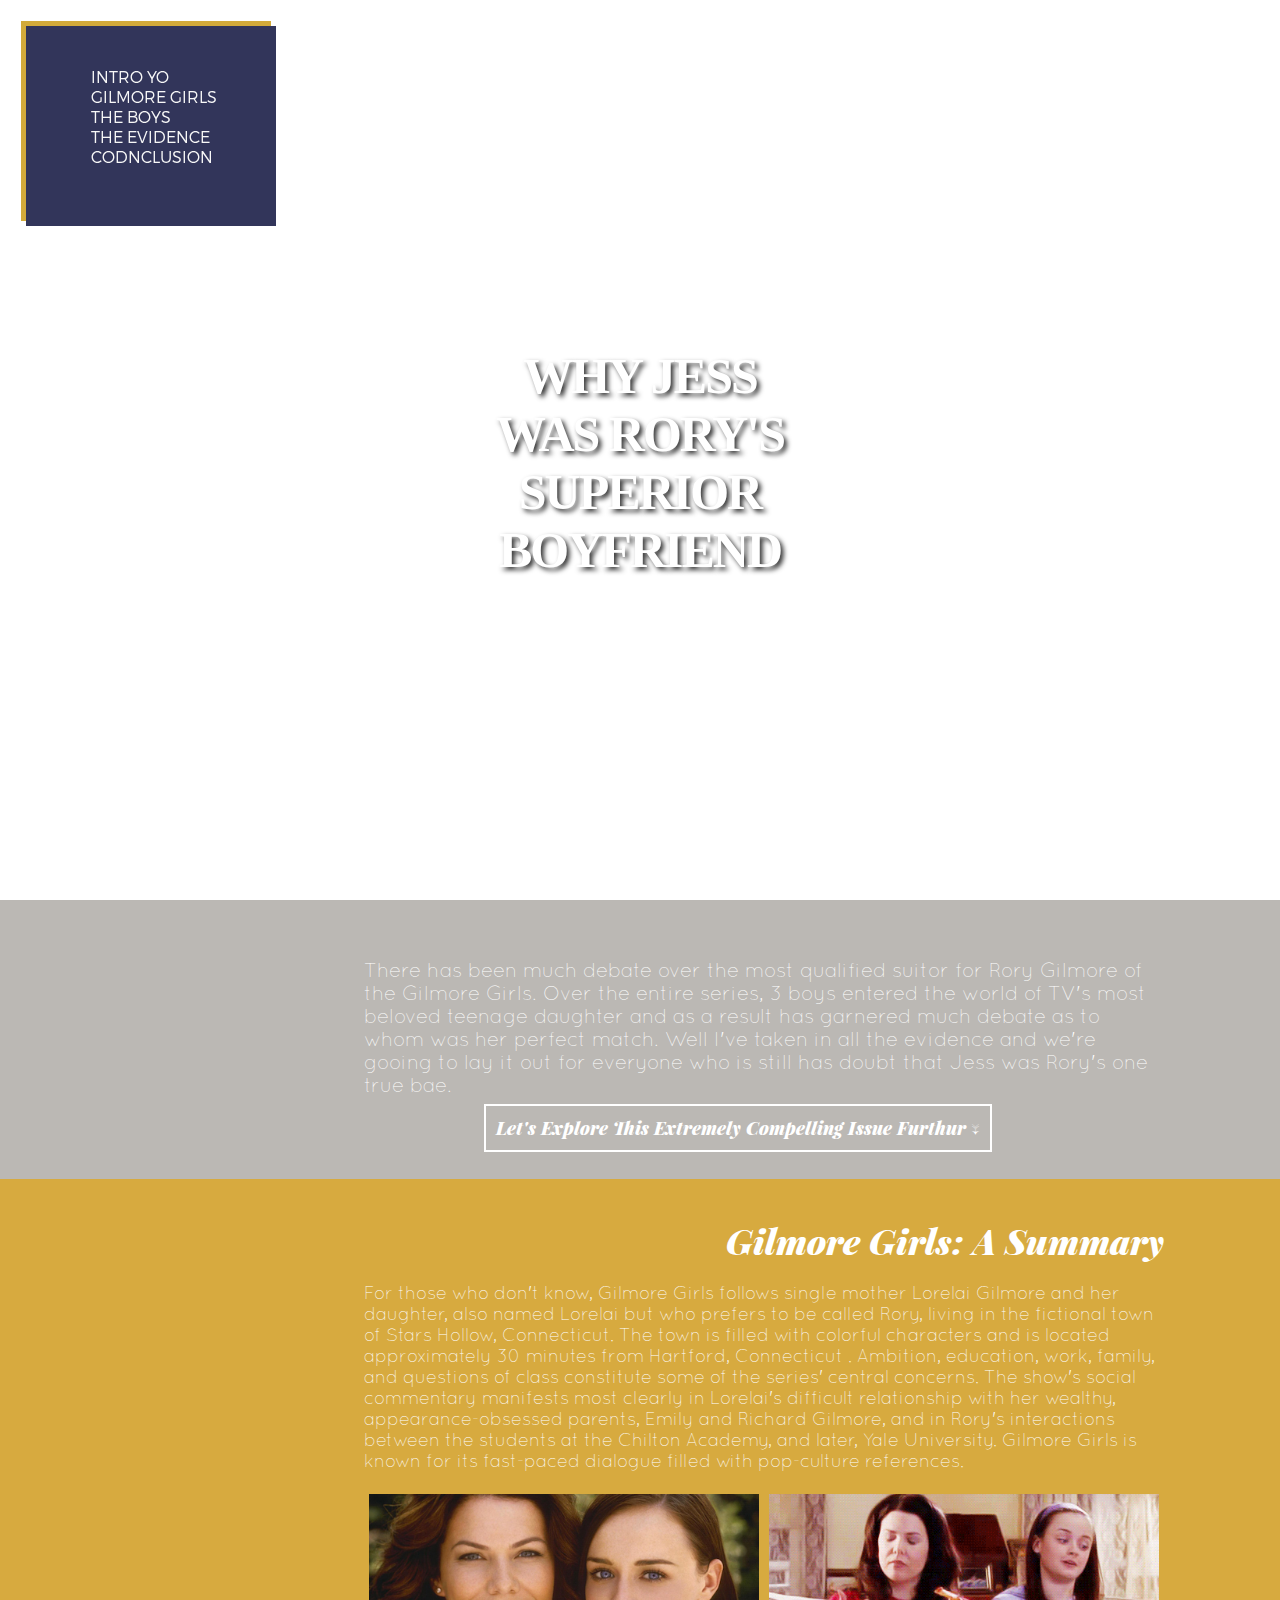
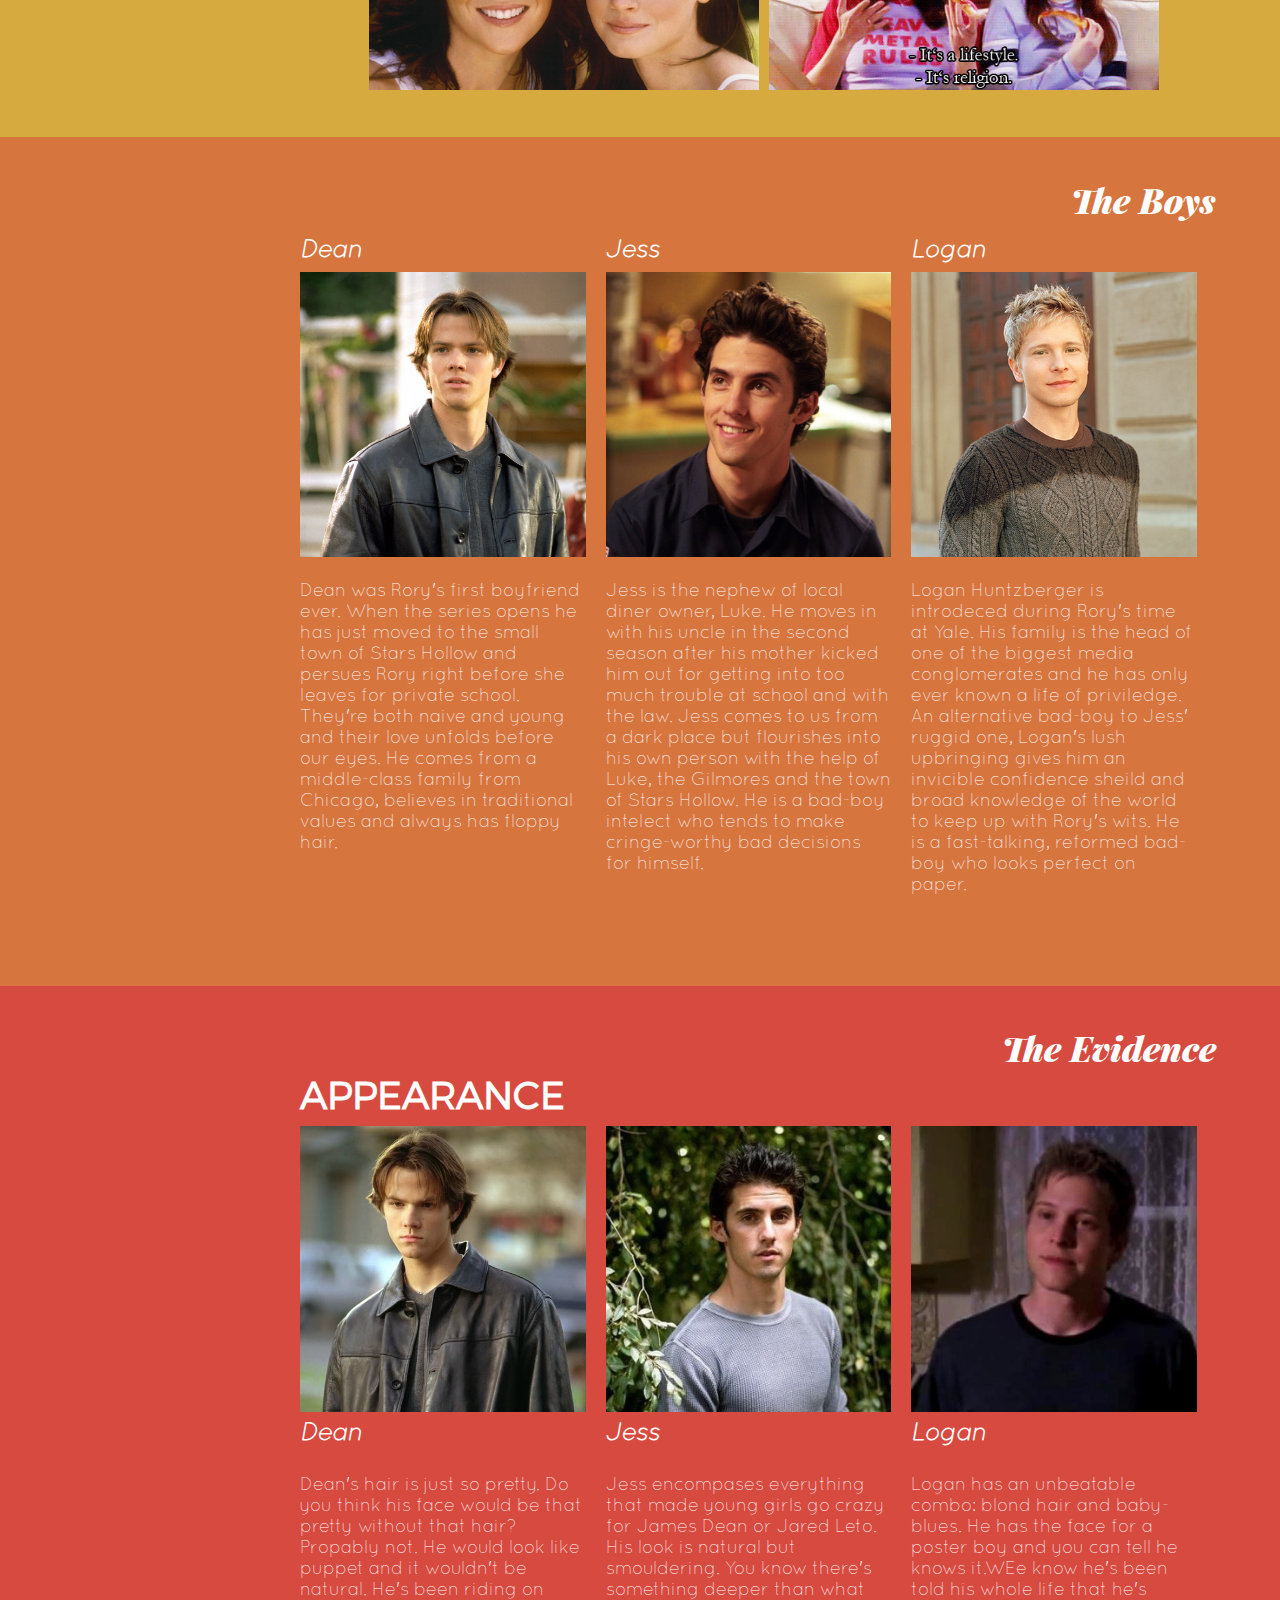
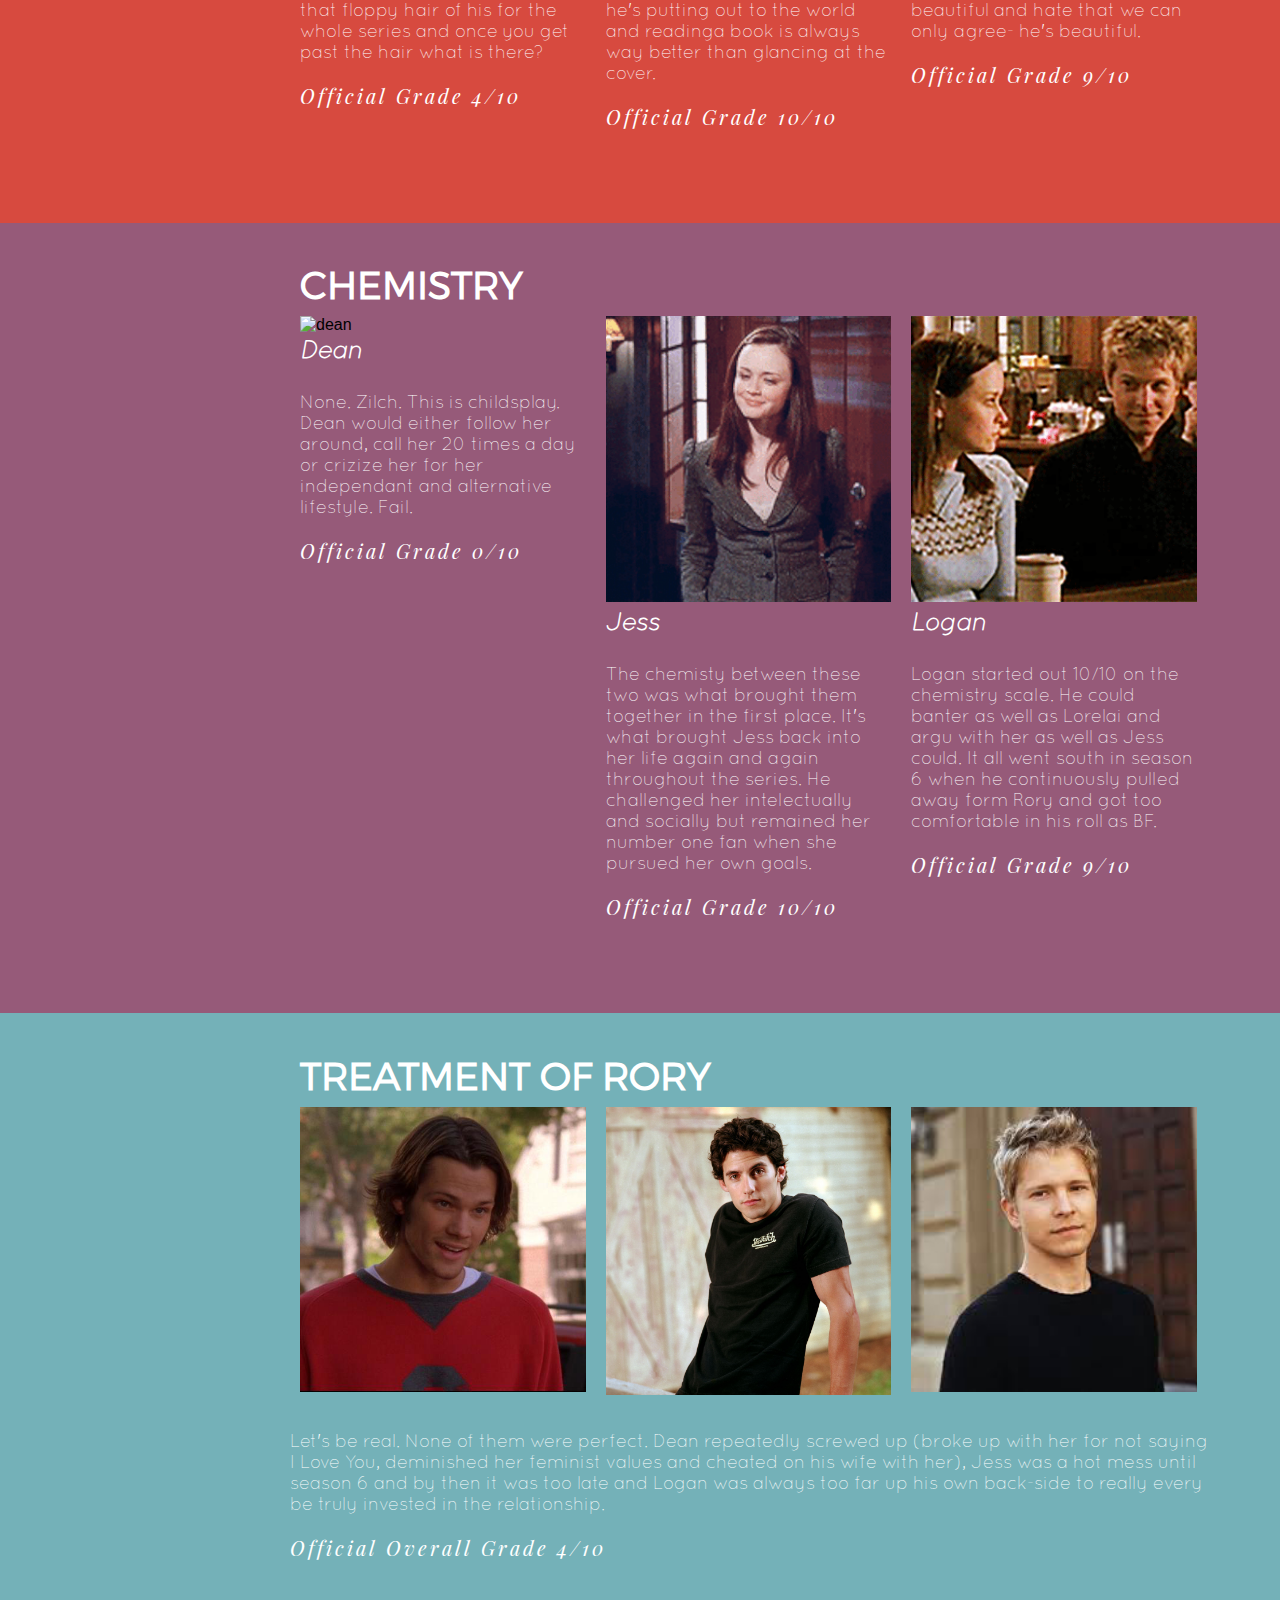
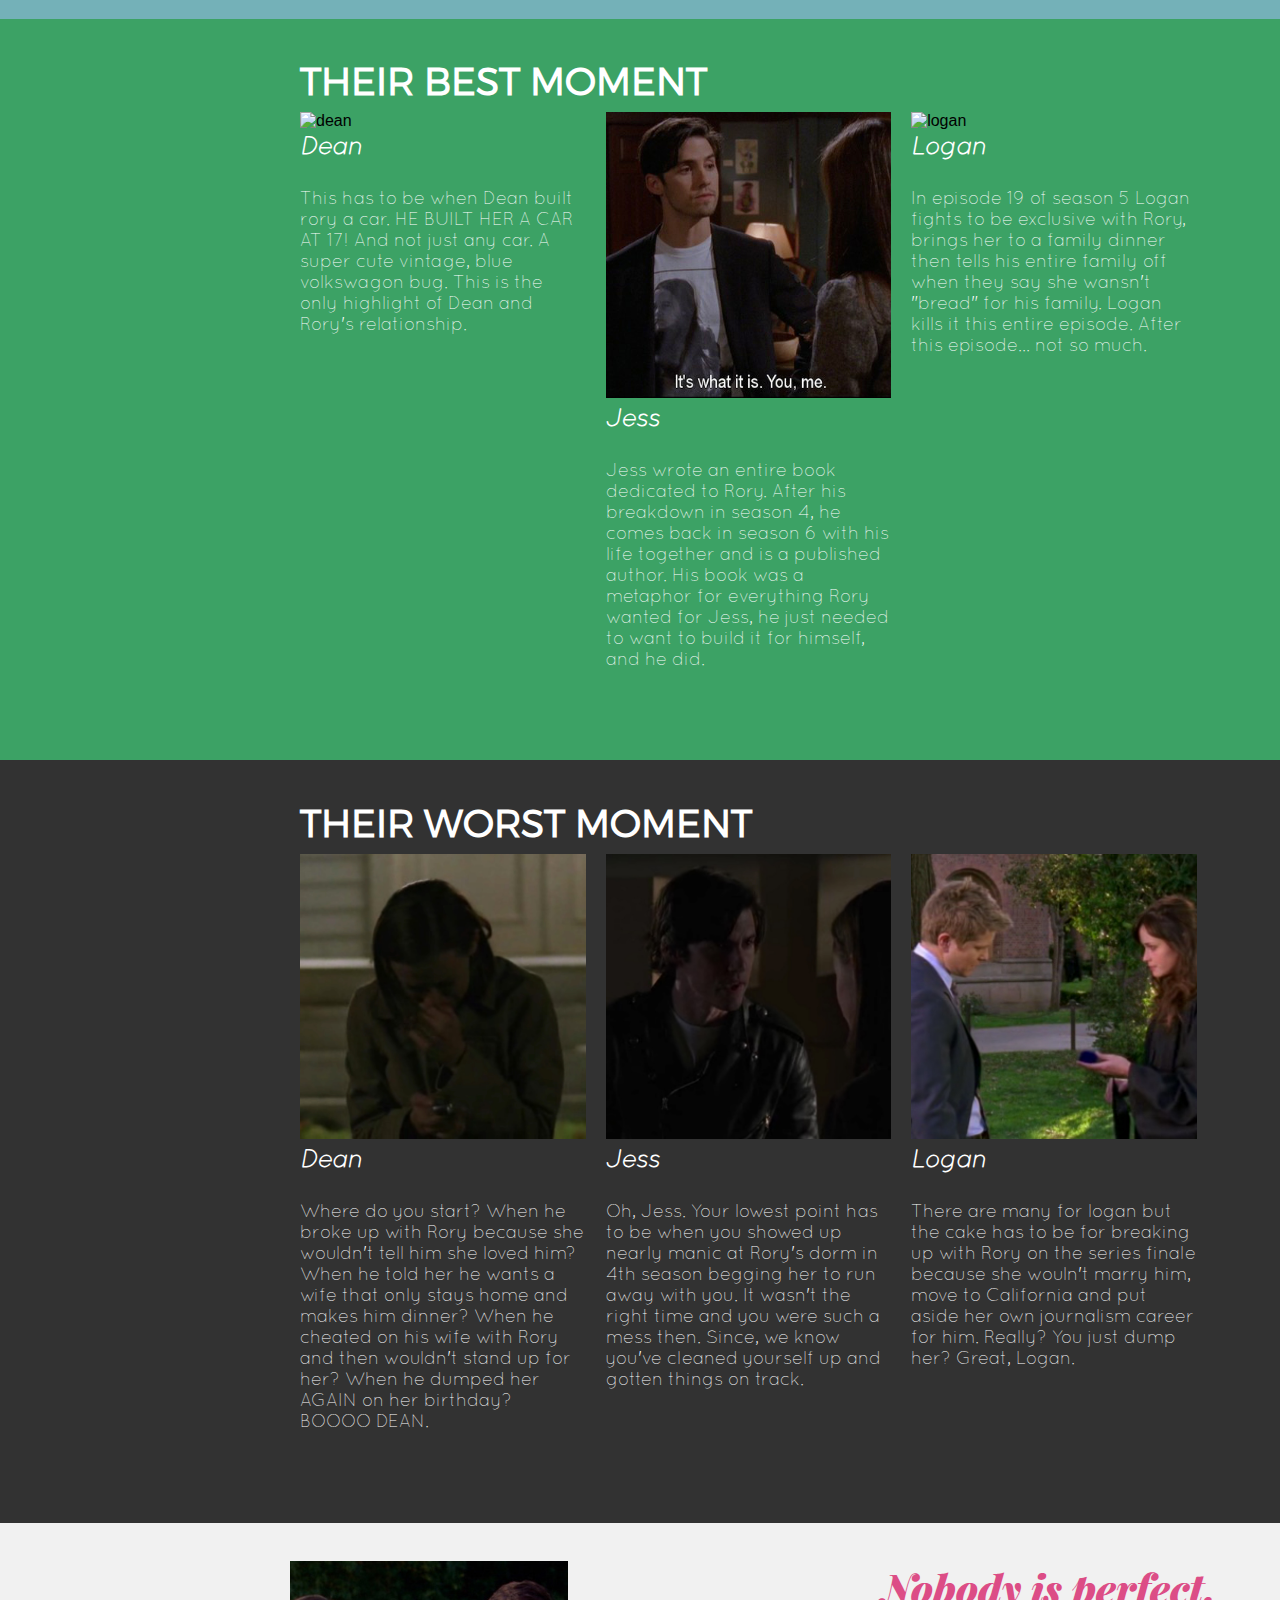
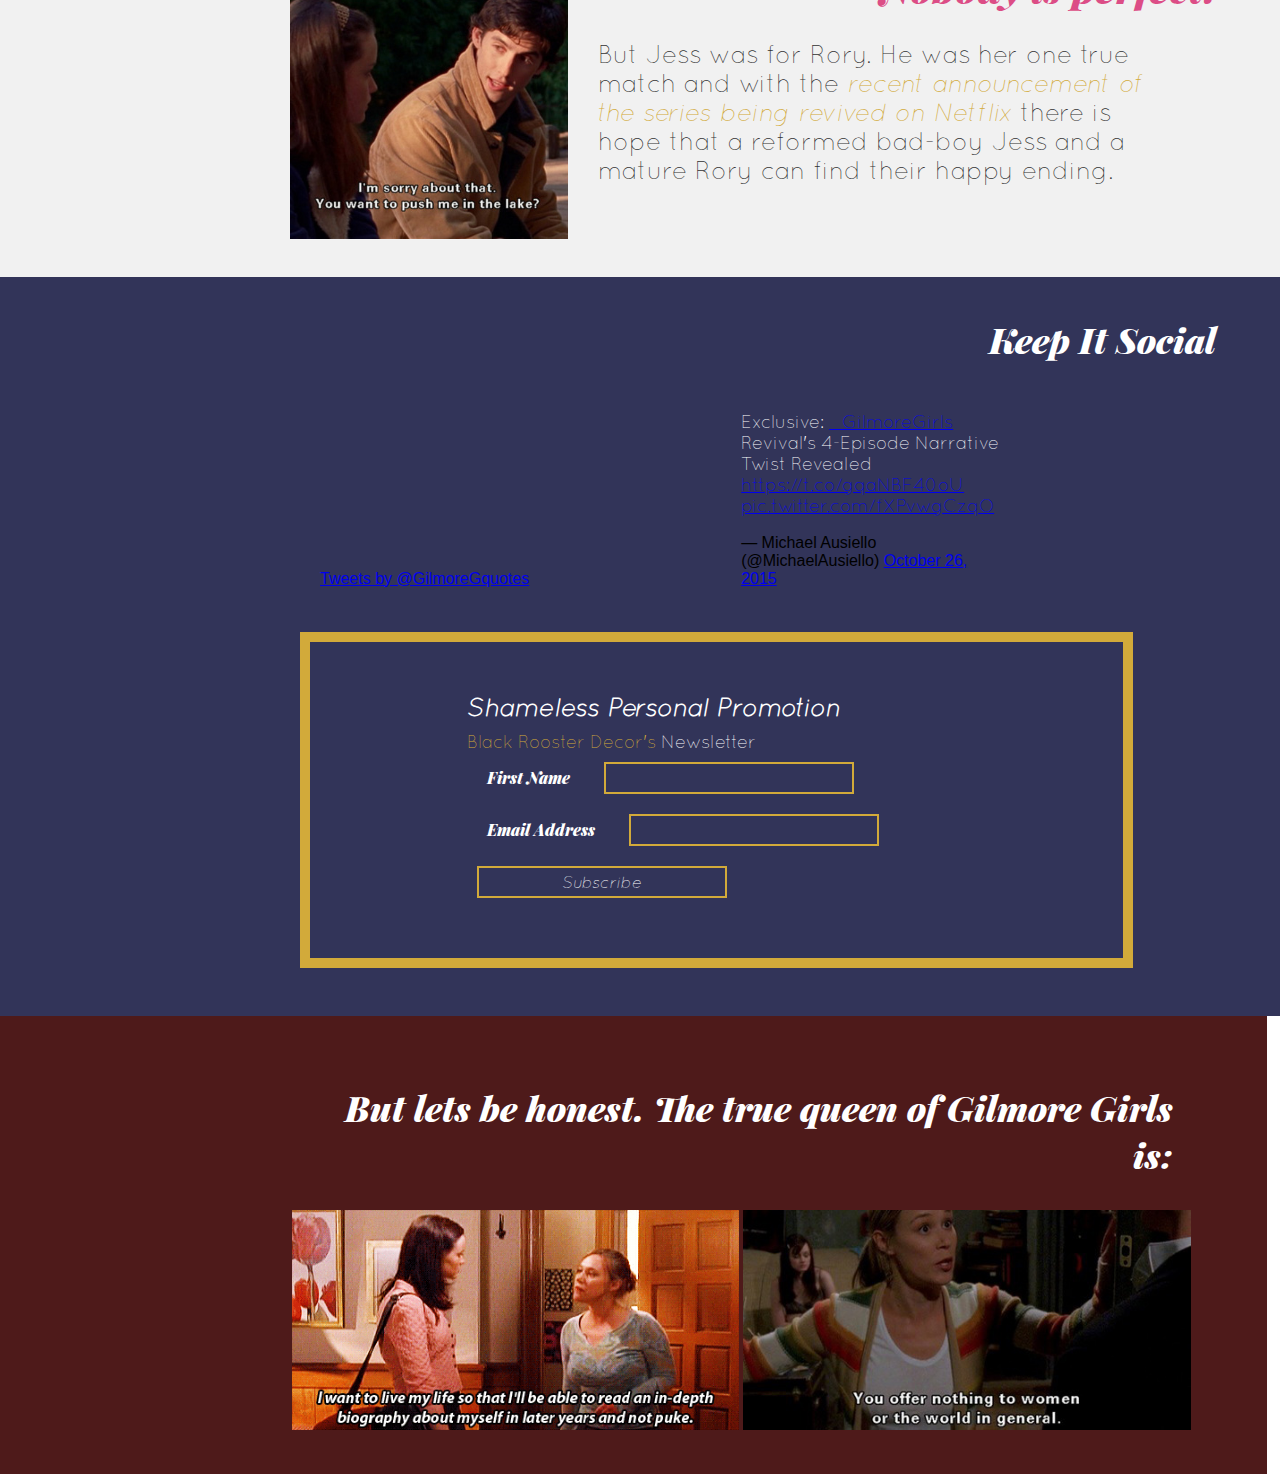
==== commit 28924e0d: "Updated Index" ====
--- a/index.html
+++ b/index.html
@@ -10,7 +10,7 @@
 	<header>
 		<nav id="nav">
 		<ul>
-			<li><a href="index.html">Intro</a></li>
+			<li><a href="index.html">Intro Yo</a></li>
 			<li><a href="#story">Gilmore Girls</a></li>
 			<li><a href="#boys">The Boys</a></li>
 			<li><a href="#evidence">The Evidence</a>
